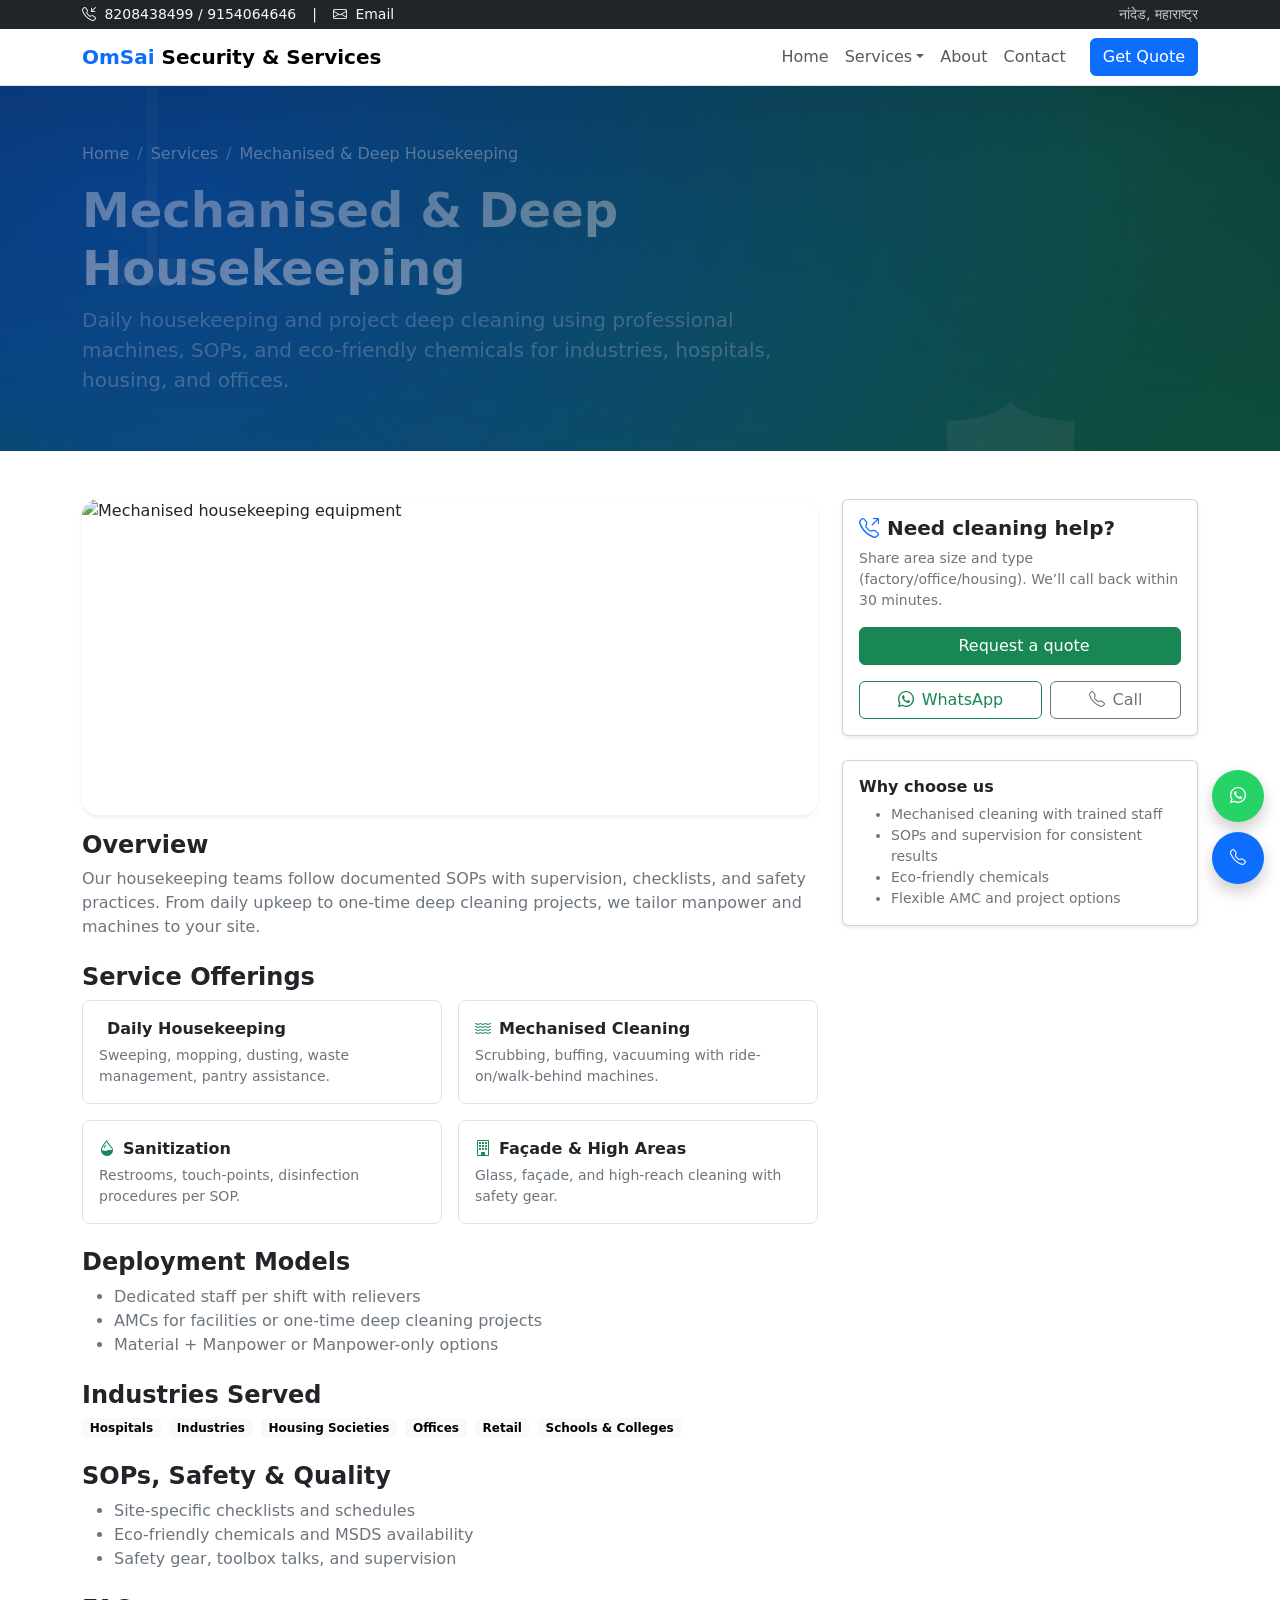
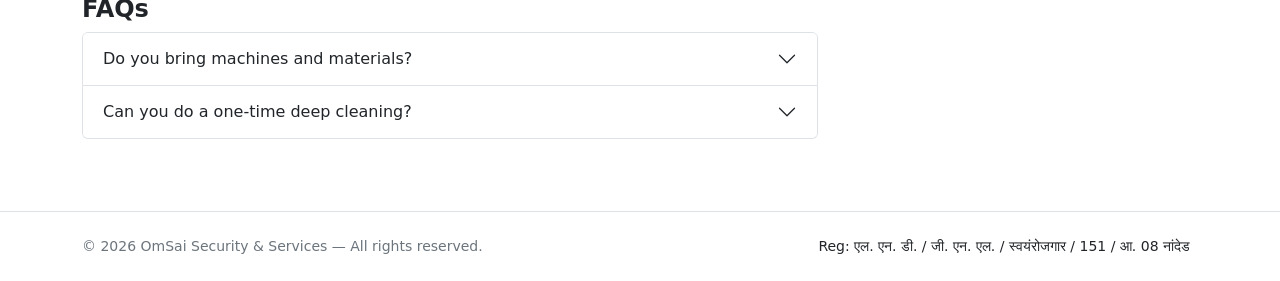
==== housekeeping.html @ 0d2f10e4 "Initial commit: OmSai Security & Services website" ====
<!doctype html>
<html lang="en">
  <head>
    <meta charset="utf-8">
    <meta name="viewport" content="width=device-width, initial-scale=1">
    <title>Mechanised & Deep Housekeeping | OmSai Security & Services</title>
    <meta name="description" content="Mechanised housekeeping and deep cleaning: floor scrubbing, sanitization, restroom, façade cleaning with professional machines and eco-friendly chemicals.">
    <link href="https://cdn.jsdelivr.net/npm/bootstrap@5.3.3/dist/css/bootstrap.min.css" rel="stylesheet" integrity="sha384-QWTKZyjpPEjISv5WaRU9OFeRpok6YctnYmDr5pNlyT2bRjXh0JMhjY6hW+ALEwIH" crossorigin="anonymous">
    <link rel="stylesheet" href="https://cdn.jsdelivr.net/npm/bootstrap-icons@1.11.3/font/bootstrap-icons.css">
    <link rel="stylesheet" href="assets/css/styles.css">
    <link rel="icon" href="https://cdn.jsdelivr.net/gh/twitter/twemoji@14.0.2/assets/svg/1f9f9.svg">
  </head>
  <body>
    <!-- Top Bar -->
    <div class="bg-dark text-light small py-1">
      <div class="container d-flex flex-wrap justify-content-between align-items-center gap-2">
        <div class="d-flex align-items-center gap-3">
          <span><i class="bi bi-telephone-inbound me-1"></i> 8208438499 / 9154064646</span>
          <span class="d-none d-sm-inline">|</span>
          <a class="link-light text-decoration-none" href="mailto:laxminarayana050653@gmail.com"><i class="bi bi-envelope me-1"></i> Email</a>
        </div>
        <div class="text-end">
          <span class="opacity-75">नांदेड, महाराष्ट्र</span>
        </div>
      </div>
    </div>

    <!-- Navbar -->
    <nav class="navbar navbar-expand-lg navbar-light bg-white border-bottom sticky-top nav-glass">
      <div class="container">
        <a class="navbar-brand fw-bold" href="index.html">
          <span class="text-primary">OmSai</span> Security & Services
        </a>
        <button class="navbar-toggler" type="button" data-bs-toggle="collapse" data-bs-target="#nav" aria-controls="nav" aria-expanded="false" aria-label="Toggle navigation">
          <span class="navbar-toggler-icon"></span>
        </button>
        <div class="collapse navbar-collapse" id="nav">
          <ul class="navbar-nav ms-auto mb-2 mb-lg-0">
            <li class="nav-item"><a class="nav-link" href="index.html#home">Home</a></li>
            <li class="nav-item dropdown">
              <a class="nav-link dropdown-toggle" href="#" role="button" data-bs-toggle="dropdown" aria-expanded="false">Services</a>
              <ul class="dropdown-menu">
                <li><a class="dropdown-item" href="security.html">Security Guards & Gunmen</a></li>
                <li><a class="dropdown-item" href="housekeeping.html">Mechanised & Deep Housekeeping</a></li>
                <li><a class="dropdown-item" href="other-manpower.html">Other Manpower</a></li>
              </ul>
            </li>
            <li class="nav-item"><a class="nav-link" href="index.html#about">About</a></li>
            <li class="nav-item"><a class="nav-link" href="index.html#contact">Contact</a></li>
          </ul>
          <a href="index.html#contact" class="btn btn-primary ms-lg-3">Get Quote</a>
        </div>
      </div>
    </nav>

    <!-- Sub Hero -->
    <section class="sub-hero text-white d-flex align-items-center">
      <div class="container position-relative">
        <nav aria-label="breadcrumb">
          <ol class="breadcrumb breadcrumb-light">
            <li class="breadcrumb-item"><a href="index.html" class="link-light text-decoration-none">Home</a></li>
            <li class="breadcrumb-item"><a href="index.html#services" class="link-light text-decoration-none">Services</a></li>
            <li class="breadcrumb-item active" aria-current="page">Mechanised & Deep Housekeeping</li>
          </ol>
        </nav>
        <div class="row align-items-center g-4">
          <div class="col-lg-8">
            <h1 class="display-5 fw-bold mb-2">Mechanised & Deep Housekeeping</h1>
            <p class="lead text-white-50 mb-0">Daily housekeeping and project deep cleaning using professional machines, SOPs, and eco-friendly chemicals for industries, hospitals, housing, and offices.</p>
          </div>
        </div>
      </div>
      <div class="hero-overlay"></div>
    </section>

    <!-- Content -->
    <main class="py-5">
      <div class="container">
        <div class="row g-4">
          <div class="col-lg-8">
            <!-- Overview -->
            <section class="mb-4">
              <div class="ratio ratio-21x9 rounded-4 overflow-hidden shadow-sm mb-3">
                <img src="https://images.unsplash.com/photo-1581578731548-c64695cc6952?auto=format&fit=crop&w=1600&q=80" class="w-100 h-100 object-fit-cover" alt="Mechanised housekeeping equipment">
              </div>
              <h2 class="h4 fw-bold">Overview</h2>
              <p class="text-secondary">Our housekeeping teams follow documented SOPs with supervision, checklists, and safety practices. From daily upkeep to one-time deep cleaning projects, we tailor manpower and machines to your site.</p>
            </section>

            <!-- Offerings -->
            <section class="mb-4">
              <h2 class="h4 fw-bold">Service Offerings</h2>
              <div class="row g-3">
                <div class="col-sm-6">
                  <div class="p-3 border rounded-3 h-100">
                    <div class="fw-semibold"><i class="bi bi-broom text-success me-2"></i>Daily Housekeeping</div>
                    <div class="small text-secondary mt-1">Sweeping, mopping, dusting, waste management, pantry assistance.</div>
                  </div>
                </div>
                <div class="col-sm-6">
                  <div class="p-3 border rounded-3 h-100">
                    <div class="fw-semibold"><i class="bi bi-water text-success me-2"></i>Mechanised Cleaning</div>
                    <div class="small text-secondary mt-1">Scrubbing, buffing, vacuuming with ride-on/walk-behind machines.</div>
                  </div>
                </div>
                <div class="col-sm-6">
                  <div class="p-3 border rounded-3 h-100">
                    <div class="fw-semibold"><i class="bi bi-droplet-half text-success me-2"></i>Sanitization</div>
                    <div class="small text-secondary mt-1">Restrooms, touch-points, disinfection procedures per SOP.</div>
                  </div>
                </div>
                <div class="col-sm-6">
                  <div class="p-3 border rounded-3 h-100">
                    <div class="fw-semibold"><i class="bi bi-building text-success me-2"></i>Façade & High Areas</div>
                    <div class="small text-secondary mt-1">Glass, façade, and high-reach cleaning with safety gear.</div>
                  </div>
                </div>
              </div>
            </section>

            <!-- Deployment -->
            <section class="mb-4">
              <h2 class="h4 fw-bold">Deployment Models</h2>
              <ul class="text-secondary">
                <li>Dedicated staff per shift with relievers</li>
                <li>AMCs for facilities or one-time deep cleaning projects</li>
                <li>Material + Manpower or Manpower-only options</li>
              </ul>
            </section>

            <!-- Industries -->
            <section class="mb-4">
              <h2 class="h4 fw-bold">Industries Served</h2>
              <div class="d-flex flex-wrap gap-2">
                <span class="badge text-bg-light">Hospitals</span>
                <span class="badge text-bg-light">Industries</span>
                <span class="badge text-bg-light">Housing Societies</span>
                <span class="badge text-bg-light">Offices</span>
                <span class="badge text-bg-light">Retail</span>
                <span class="badge text-bg-light">Schools & Colleges</span>
              </div>
            </section>

            <!-- SOP & Quality -->
            <section class="mb-4">
              <h2 class="h4 fw-bold">SOPs, Safety & Quality</h2>
              <ul class="text-secondary">
                <li>Site-specific checklists and schedules</li>
                <li>Eco-friendly chemicals and MSDS availability</li>
                <li>Safety gear, toolbox talks, and supervision</li>
              </ul>
            </section>

            <!-- FAQ -->
            <section class="mb-4">
              <h2 class="h4 fw-bold">FAQs</h2>
              <div class="accordion" id="faq">
                <div class="accordion-item">
                  <h2 class="accordion-header" id="q1">
                    <button class="accordion-button collapsed" type="button" data-bs-toggle="collapse" data-bs-target="#a1" aria-expanded="false" aria-controls="a1">
                      Do you bring machines and materials?
                    </button>
                  </h2>
                  <div id="a1" class="accordion-collapse collapse" aria-labelledby="q1" data-bs-parent="#faq">
                    <div class="accordion-body small text-secondary">We offer both options: full-service (machines/materials) or manpower-only.</div>
                  </div>
                </div>
                <div class="accordion-item">
                  <h2 class="accordion-header" id="q2">
                    <button class="accordion-button collapsed" type="button" data-bs-toggle="collapse" data-bs-target="#a2" aria-expanded="false" aria-controls="a2">
                      Can you do a one-time deep cleaning?
                    </button>
                  </h2>
                  <div id="a2" class="accordion-collapse collapse" aria-labelledby="q2" data-bs-parent="#faq">
                    <div class="accordion-body small text-secondary">Yes. We survey the site and provide a time-bound quote and team.</div>
                  </div>
                </div>
              </div>
            </section>
          </div>

          <!-- Sidebar CTA -->
          <div class="col-lg-4">
            <div class="card shadow-sm mb-4">
              <div class="card-body">
                <h5 class="fw-semibold"><i class="bi bi-telephone-outbound me-2 text-primary"></i>Need cleaning help?</h5>
                <p class="small text-secondary mb-3">Share area size and type (factory/office/housing). We’ll call back within 30 minutes.</p>
                <a class="btn btn-success w-100" href="index.html#contact"><i class="bi bi-broom me-2"></i>Request a quote</a>
                <div class="d-flex gap-2 mt-3">
                  <a class="btn btn-outline-success flex-fill" href="https://wa.me/918208438499" target="_blank" rel="noopener"><i class="bi bi-whatsapp me-2"></i>WhatsApp</a>
                  <a class="btn btn-outline-secondary flex-fill" href="tel:+918208438499"><i class="bi bi-telephone me-2"></i>Call</a>
                </div>
              </div>
            </div>

            <div class="card shadow-sm">
              <div class="card-body">
                <h6 class="fw-semibold mb-2">Why choose us</h6>
                <ul class="small text-secondary mb-0">
                  <li>Mechanised cleaning with trained staff</li>
                  <li>SOPs and supervision for consistent results</li>
                  <li>Eco-friendly chemicals</li>
                  <li>Flexible AMC and project options</li>
                </ul>
              </div>
            </div>
          </div>
        </div>
      </div>
    </main>

    <!-- Footer -->
    <footer class="border-top py-4">
      <div class="container d-flex flex-column flex-md-row justify-content-between align-items-center gap-2">
        <div class="small text-secondary">
          © <span id="year"></span> OmSai Security & Services — All rights reserved.
        </div>
        <div class="small">
          <span class="me-2">Reg: एल. एन. डी. / जी. एन. एल. / स्वयंरोजगार / 151 / आ. 08 नांदेड</span>
        </div>
      </div>
    </footer>

    <!-- Floating Contact Buttons -->
    <div class="floating-contact">
      <a class="fab whatsapp" href="https://wa.me/918208438499" target="_blank" rel="noopener" aria-label="WhatsApp">
        <i class="bi bi-whatsapp"></i>
      </a>
      <a class="fab call" href="tel:+918208438499" aria-label="Call">
        <i class="bi bi-telephone"></i>
      </a>
    </div>

    <script src="https://cdn.jsdelivr.net/npm/bootstrap@5.3.3/dist/js/bootstrap.bundle.min.js" integrity="sha384-YvpcrYf0tY3lHB60NNkmXc5s9fDVZLESaAA55NDzOxhy9GkcIdslK1eN7N6jIeHz" crossorigin="anonymous"></script>
    <script>
      document.getElementById('year').textContent = new Date().getFullYear();
    </script>
  </body>
  
</html>
---- assets/css/styles.css ----
/* Custom Styles for OmSai Security & Services */

body {
  font-optical-sizing: auto;
}

.hero-bg {
  position: absolute;
  inset: 0;
  background: radial-gradient(1200px 500px at 10% 10%, rgba(13,110,253,0.08), transparent),
              radial-gradient(900px 400px at 90% 20%, rgba(25,135,84,0.08), transparent);
  pointer-events: none;
}

.hero-visual img {
  filter: saturate(1.05) contrast(1.02);
}

.service-card .card-img-top {
  height: 220px;
  object-fit: cover;
}

.cta-strip {
  background: linear-gradient(135deg, #0d6efd, #198754);
}

/* Improve focus visibility */
:focus-visible {
  outline: 3px solid rgba(13,110,253,.4);
  outline-offset: 2px;
}

/* Subtle hover elevation */
.card:hover {
  transform: translateY(-2px);
  transition: transform .2s ease, box-shadow .2s ease;
  box-shadow: 0 .5rem 1rem rgba(0,0,0,.08)!important;
}

/* Small utility tweaks */
.object-fit-cover {
  object-fit: cover;
}

/* Contact section styling */
.contact-section {
  background: radial-gradient(900px 400px at 10% 10%, rgba(13,110,253,.06), transparent),
              radial-gradient(900px 400px at 90% 20%, rgba(25,135,84,.06), transparent);
}
.card-lift {
  transition: transform .2s ease, box-shadow .2s ease;
}
.card-lift:hover {
  transform: translateY(-2px);
  box-shadow: 0 1rem 2rem rgba(0,0,0,.08)!important;
}
.list-contacts a { color: inherit; }
.list-contacts a:hover { color: #0d6efd; }

/* Modern hero */
.hero {
  min-height: 78vh;
  padding: 6rem 0;
  background-image: url('../images/hero-banner.svg');
  background-size: cover;
  background-position: center;
  position: relative;
}
.hero-overlay {
  position: absolute;
  inset: 0;
  background: radial-gradient(1000px 600px at 15% 30%, rgba(13,110,253,.35), transparent),
              radial-gradient(900px 500px at 85% 20%, rgba(25,135,84,.32), transparent),
              linear-gradient(to bottom, rgba(0,0,0,.55), rgba(0,0,0,.35));
  pointer-events: none;
  z-index: 1;
}
.shape {
  position: absolute;
  border-radius: 999px;
  filter: blur(50px);
  opacity: .35;
  z-index: 0;
}
.shape-1 { width: 300px; height: 300px; background: #0d6efd; top: -60px; right: -60px; }
.shape-2 { width: 220px; height: 220px; background: #198754; bottom: -40px; left: -40px; }

/* Glass navbar */
.nav-glass {
  background: rgba(255,255,255,.8)!important;
  backdrop-filter: saturate(120%) blur(8px);
}

/* Floating contact buttons */
.floating-contact { position: fixed; right: 16px; bottom: 16px; z-index: 1050; display: flex; flex-direction: column; gap: 10px; }
.fab { width: 52px; height: 52px; display: grid; place-items: center; border-radius: 50%; color: #fff; text-decoration: none; box-shadow: 0 .5rem 1rem rgba(0,0,0,.2); transition: transform .2s ease; }
.fab:hover { transform: translateY(-2px); }
.fab.whatsapp { background: #25D366; }
.fab.call { background: #0d6efd; }

/* Simple reveal */
@keyframes fadeUp { from { opacity: 0; transform: translateY(8px);} to { opacity: 1; transform: translateY(0);} }
.hero .badge, .hero h1, .hero p, .hero .btn, .hero .text-white-50 { animation: fadeUp .6s ease both; }
.hero h1 { animation-delay: .05s; }
.hero p { animation-delay: .15s; }
.hero .btn { animation-delay: .25s; }
.hero .text-white-50 { animation-delay: .35s; }

/* Ensure hero content sits above overlay */
.hero .container { position: relative; z-index: 2; }

/* Responsive tweaks */
@media (max-width: 576px) {
  .hero { padding: 4rem 0; min-height: 70vh; }
}

/* Sub-hero for inner pages */
.sub-hero {
  min-height: 40vh;
  padding: 3.5rem 0;
  background-image: url('../images/hero-banner.svg');
  background-size: cover;
  background-position: center;
  position: relative;
}
.breadcrumb-light .breadcrumb-item + .breadcrumb-item::before { color: rgba(255,255,255,.7); }
.breadcrumb-light .breadcrumb-item a { color: rgba(255,255,255,.85); }
.breadcrumb-light .breadcrumb-item.active { color: #fff; }
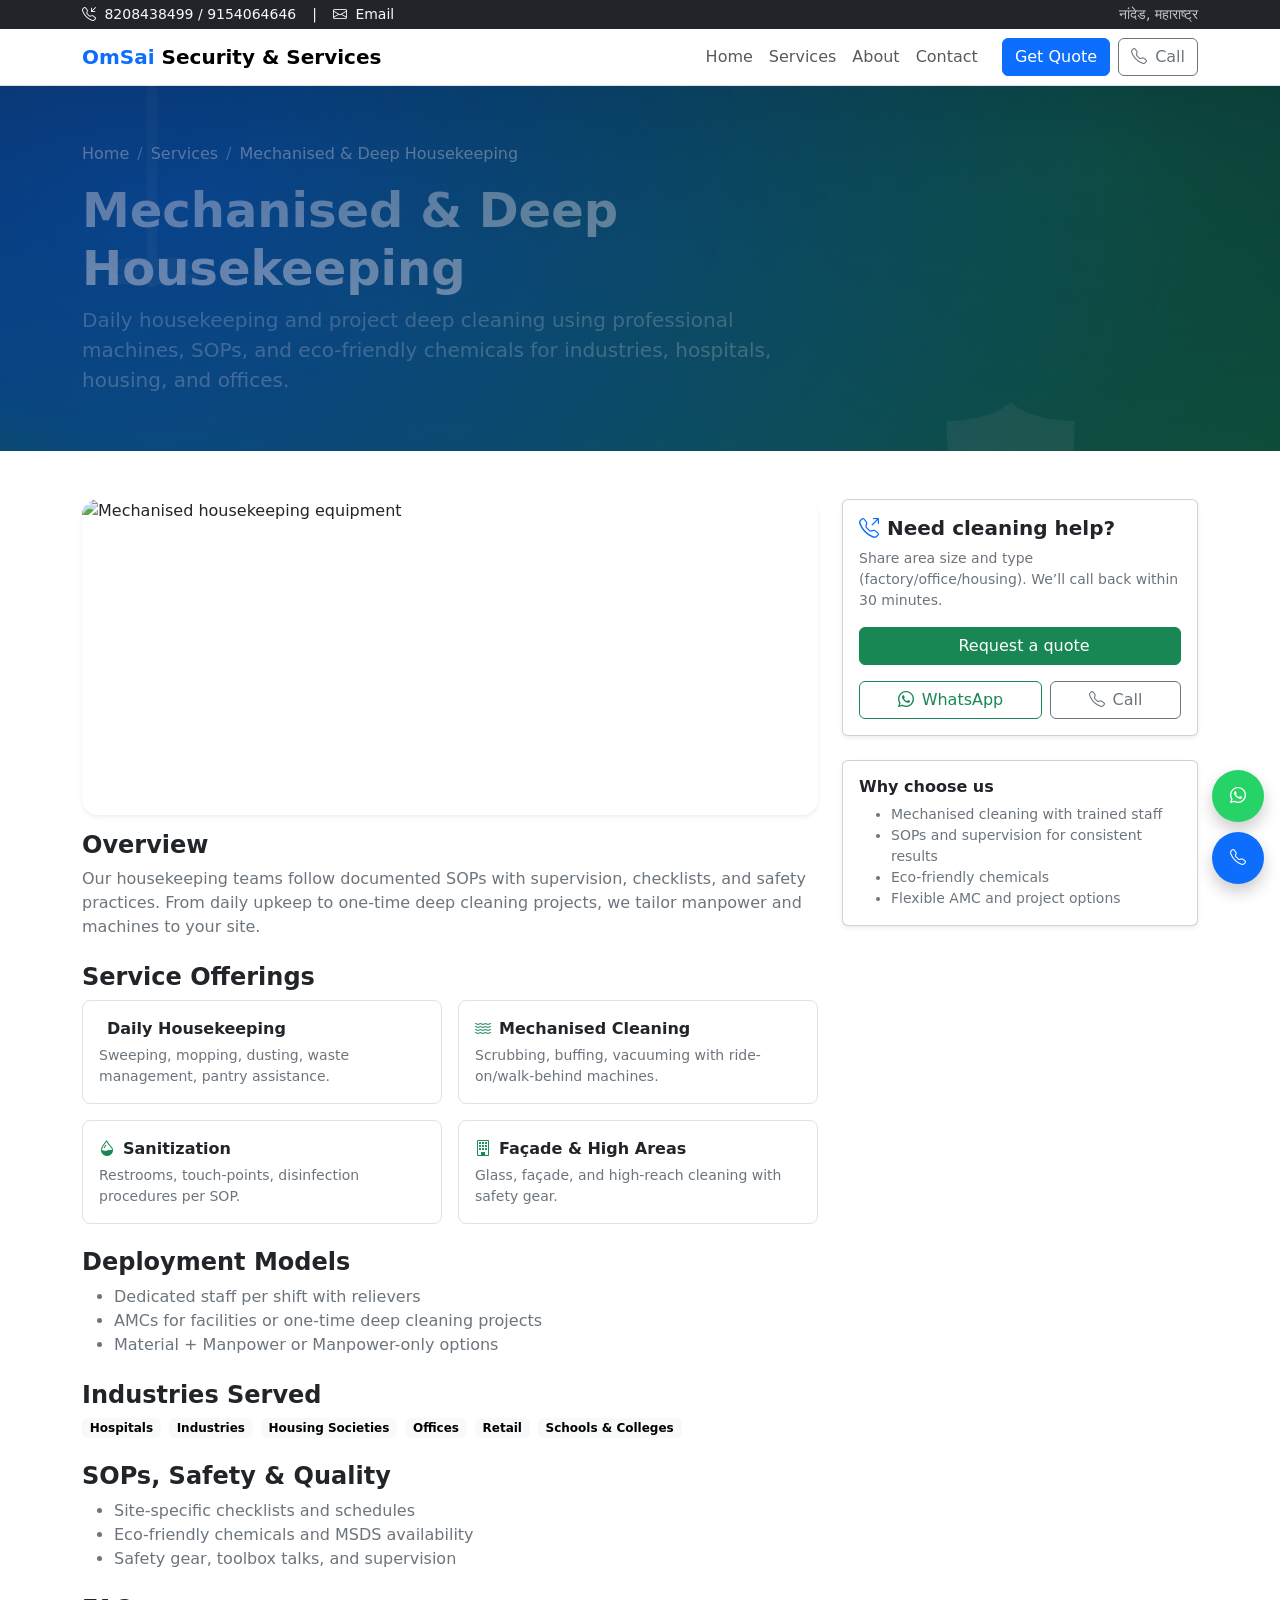
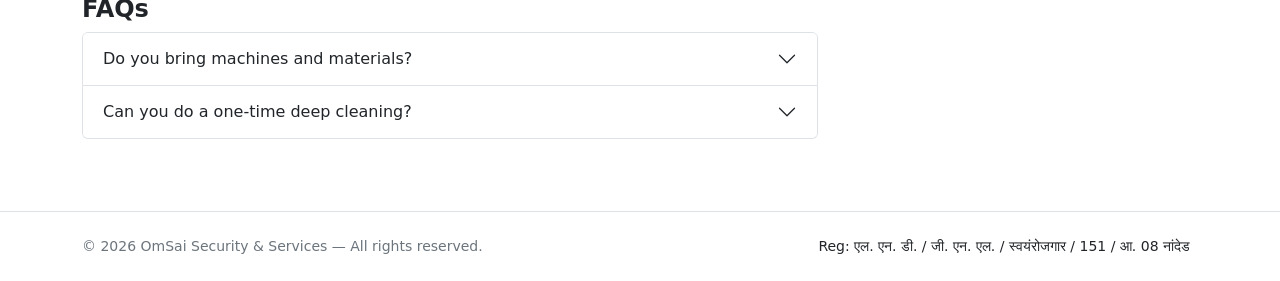
==== commit 822f333c: "Navbar UX improvements, dropdown hover fix, service pages added, local images wired" ====
--- a/housekeeping.html
+++ b/housekeeping.html
@@ -48,7 +48,10 @@
             <li class="nav-item"><a class="nav-link" href="index.html#about">About</a></li>
             <li class="nav-item"><a class="nav-link" href="index.html#contact">Contact</a></li>
           </ul>
-          <a href="index.html#contact" class="btn btn-primary ms-lg-3">Get Quote</a>
+          <div class="d-flex gap-2 ms-lg-3 mt-3 mt-lg-0">
+            <a href="index.html#contact" class="btn btn-primary">Get Quote</a>
+            <a href="tel:+918208438499" class="btn btn-outline-secondary d-none d-lg-inline-flex"><i class="bi bi-telephone me-2"></i>Call</a>
+          </div>
         </div>
       </div>
     </nav>
@@ -234,6 +237,9 @@
     <script src="https://cdn.jsdelivr.net/npm/bootstrap@5.3.3/dist/js/bootstrap.bundle.min.js" integrity="sha384-YvpcrYf0tY3lHB60NNkmXc5s9fDVZLESaAA55NDzOxhy9GkcIdslK1eN7N6jIeHz" crossorigin="anonymous"></script>
     <script>
       document.getElementById('year').textContent = new Date().getFullYear();
+      const nav = document.querySelector('.navbar');
+      const onScroll = () => { if (window.scrollY > 8) nav.classList.add('navbar-shadow'); else nav.classList.remove('navbar-shadow'); };
+      onScroll(); window.addEventListener('scroll', onScroll, { passive: true });
     </script>
   </body>
   
--- a/assets/css/styles.css
+++ b/assets/css/styles.css
@@ -92,6 +92,31 @@
   backdrop-filter: saturate(120%) blur(8px);
 }
 
+/* Navbar UX improvements */
+.navbar .nav-link { position: relative; padding: .5rem .75rem; }
+.navbar .nav-link::after {
+  content: ""; position: absolute; left: .75rem; right: .75rem; bottom: .35rem;
+  height: 2px; background: currentColor; opacity: 0; transform: scaleX(.25); transform-origin: left; transition: all .2s ease;
+}
+.navbar .nav-link:hover::after,
+.navbar .nav-link.active::after { opacity: .75; transform: scaleX(1); }
+
+.navbar .dropdown-menu { border: 0; border-radius: .75rem; box-shadow: 0 .75rem 2rem rgba(0,0,0,.12); padding: .5rem; }
+.navbar .dropdown-item { border-radius: .5rem; }
+.navbar .dropdown-item:hover { background: rgba(13,110,253,.08); }
+
+.navbar-shadow { box-shadow: 0 .5rem 1rem rgba(0,0,0,.08); }
+
+/* Show dropdown on hover for desktop */
+@media (min-width: 992px) {
+  .navbar .dropdown:hover > .dropdown-menu { display: block; }
+  .navbar .dropdown-toggle:after { transition: transform .2s ease; }
+  .navbar .dropdown:hover .dropdown-toggle:after { transform: rotate(180deg); }
+}
+
+/* Ensure dropdown overlays page content */
+.navbar .dropdown-menu { z-index: 1100; }
+
 /* Floating contact buttons */
 .floating-contact { position: fixed; right: 16px; bottom: 16px; z-index: 1050; display: flex; flex-direction: column; gap: 10px; }
 .fab { width: 52px; height: 52px; display: grid; place-items: center; border-radius: 50%; color: #fff; text-decoration: none; box-shadow: 0 .5rem 1rem rgba(0,0,0,.2); transition: transform .2s ease; }
